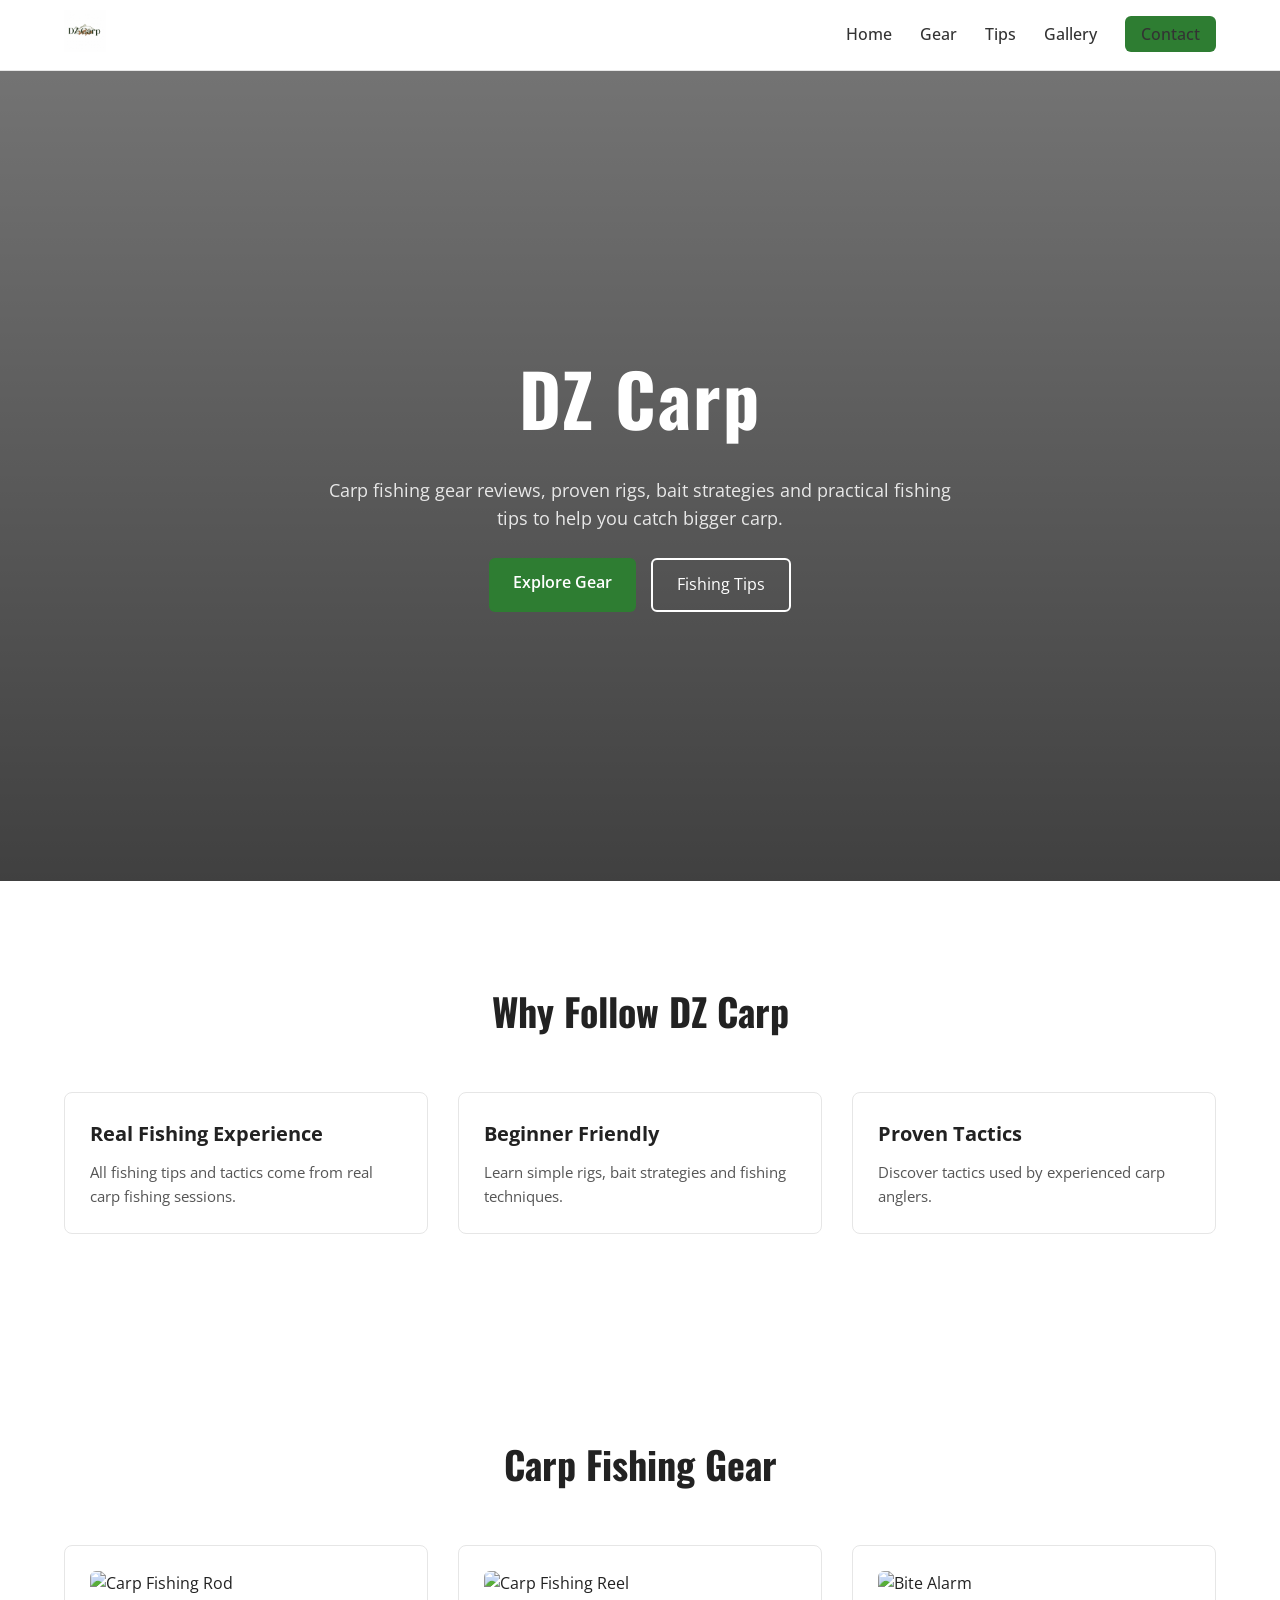
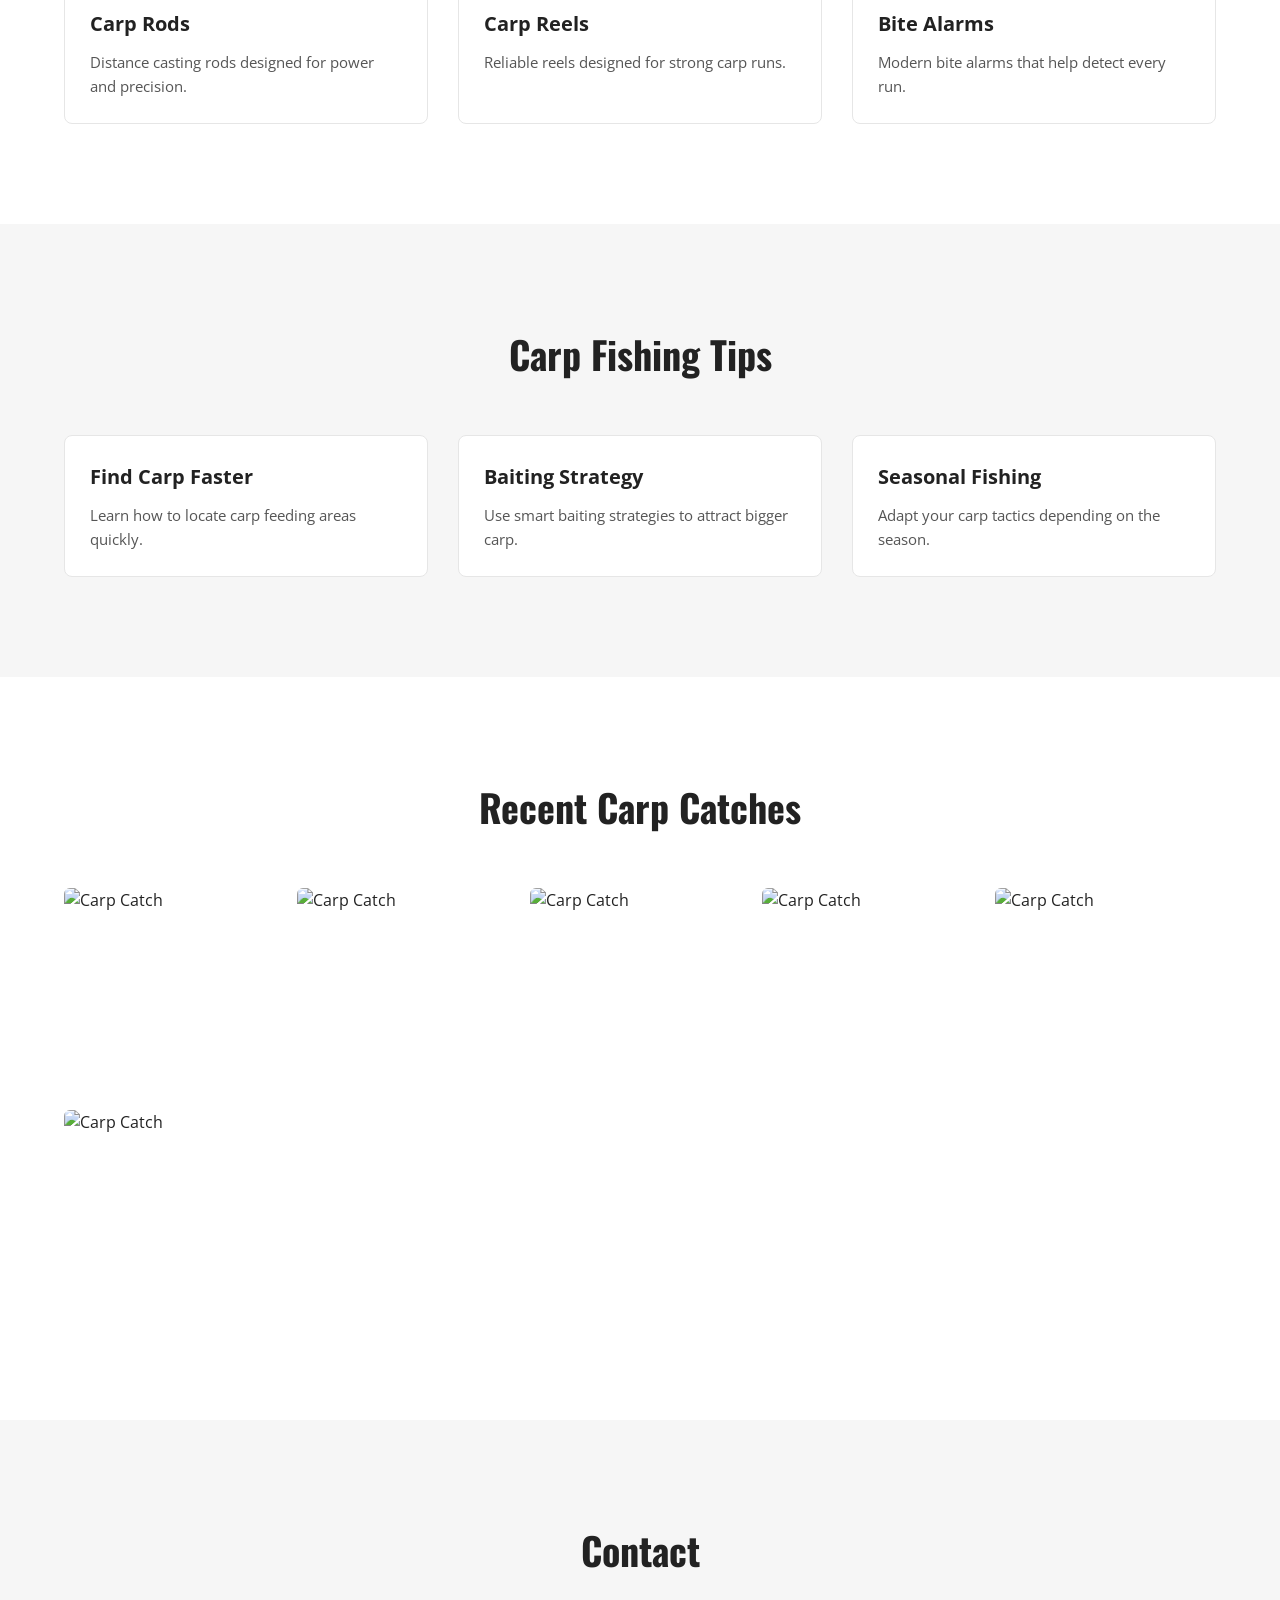
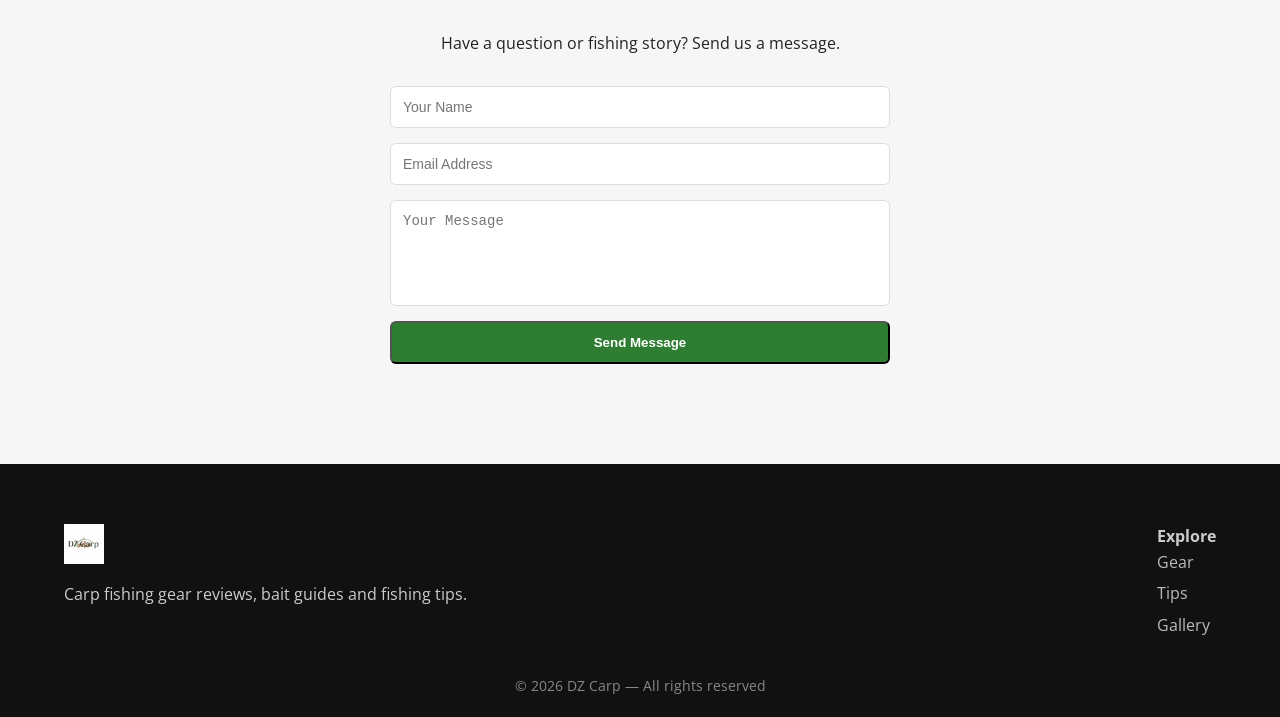
==== index.html @ c6442a7f "Update index.html" ====
<!DOCTYPE html>
<html lang="en">

<head>

<meta charset="UTF-8">
<meta name="viewport" content="width=device-width, initial-scale=1.0">

<title>DZ Carp | Carp Fishing Gear & Tips</title>

<meta name="description" content="DZ Carp – carp fishing gear reviews, rigs, bait guides and carp fishing tips for anglers.">

<link rel="icon" href="images/logo.png">
<link rel="stylesheet" href="style.css">

<link rel="preconnect" href="https://fonts.googleapis.com">
<link rel="preconnect" href="https://fonts.gstatic.com" crossorigin>

<link href="https://fonts.googleapis.com/css2?family=Oswald:wght@400;600;700&family=Open+Sans:wght@400;500;600&display=swap" rel="stylesheet">

</head>

<body>

<!-- ================= HEADER ================= -->

<header class="header">

<div class="container nav-container">

<a href="index.html" class="logo">
<img src="images/logo.png" alt="DZ Carp Logo">
</a>

<nav class="nav-menu">

<ul>

<li><a href="#home">Home</a></li>
<li><a href="#gear">Gear</a></li>
<li><a href="#tips">Tips</a></li>
<li><a href="#gallery">Gallery</a></li>
<li><a href="#contact" class="nav-cta">Contact</a></li>

</ul>

</nav>

</div>

</header>


<!-- ================= MAIN ================= -->

<main>


<!-- HERO SECTION -->

<section class="hero" id="home">

<div class="container hero-inner">

<h1>DZ Carp</h1>

<p class="hero-text">

Carp fishing gear reviews, proven rigs, bait strategies and
practical fishing tips to help you catch bigger carp.

</p>

<div class="hero-buttons">

<a href="#gear" class="btn-primary">Explore Gear</a>

<a href="#tips" class="btn-outline">Fishing Tips</a>

</div>

</div>

</section>



<!-- WHY DZ CARP -->

<section class="section">

<div class="container">

<h2 class="section-title">Why Follow DZ Carp</h2>

<div class="grid">

<div class="card">

<h3>Real Fishing Experience</h3>

<p>

All fishing tips and tactics come from real carp fishing sessions.

</p>

</div>

<div class="card">

<h3>Beginner Friendly</h3>

<p>

Learn simple rigs, bait strategies and fishing techniques.

</p>

</div>

<div class="card">

<h3>Proven Tactics</h3>

<p>

Discover tactics used by experienced carp anglers.

</p>

</div>

</div>

</div>

</section>



<!-- GEAR -->

<section class="section" id="gear">

<div class="container">

<h2 class="section-title">Carp Fishing Gear</h2>

<div class="grid">

<div class="card">

<img src="images/rod.jpg" alt="Carp Fishing Rod">

<h3>Carp Rods</h3>

<p>

Distance casting rods designed for power and precision.

</p>

</div>


<div class="card">

<img src="images/reel.jpg" alt="Carp Fishing Reel">

<h3>Carp Reels</h3>

<p>

Reliable reels designed for strong carp runs.

</p>

</div>


<div class="card">

<img src="images/alarm.jpg" alt="Bite Alarm">

<h3>Bite Alarms</h3>

<p>

Modern bite alarms that help detect every run.

</p>

</div>

</div>

</div>

</section>



<!-- FISHING TIPS -->

<section class="section dark" id="tips">

<div class="container">

<h2 class="section-title">Carp Fishing Tips</h2>

<div class="grid">

<div class="card">

<h3>Find Carp Faster</h3>

<p>

Learn how to locate carp feeding areas quickly.

</p>

</div>


<div class="card">

<h3>Baiting Strategy</h3>

<p>

Use smart baiting strategies to attract bigger carp.

</p>

</div>


<div class="card">

<h3>Seasonal Fishing</h3>

<p>

Adapt your carp tactics depending on the season.

</p>

</div>

</div>

</div>

</section>



<!-- GALLERY -->

<section class="section" id="gallery">

<div class="container">

<h2 class="section-title">Recent Carp Catches</h2>

<div class="gallery">

<img src="images/carp1.jpg" alt="Carp Catch">
<img src="images/carp2.jpg" alt="Carp Catch">
<img src="images/carp3.jpg" alt="Carp Catch">
<img src="images/carp4.jpg" alt="Carp Catch">
<img src="images/carp5.jpg" alt="Carp Catch">
<img src="images/carp6.jpg" alt="Carp Catch">

</div>

</div>

</section>



<!-- CONTACT -->

<section class="section dark" id="contact">

<div class="container contact">

<h2 class="section-title">Contact</h2>

<p style="text-align:center;margin-bottom:30px">

Have a question or fishing story? Send us a message.

</p>

<form>

<input type="text" placeholder="Your Name" required>

<input type="email" placeholder="Email Address" required>

<textarea rows="5" placeholder="Your Message"></textarea>

<button type="submit" class="btn-primary">

Send Message

</button>

</form>

</div>

</section>

</main>



<!-- ================= FOOTER ================= -->

<footer class="footer">

<div class="container footer-grid">

<div class="footer-brand">

<img src="images/logo.png" alt="DZ Carp Logo">

<p>

Carp fishing gear reviews, bait guides and fishing tips.

</p>

</div>


<div>

<h4>Explore</h4>

<a href="#gear">Gear</a>
<a href="#tips">Tips</a>
<a href="#gallery">Gallery</a>

</div>

</div>

<p class="copyright">

© 2026 DZ Carp — All rights reserved

</p>

</footer>


</body>
</html>
---- style.css ----
/* ======================================================
   DZ Carp — Modern Light Fishing Website
   ====================================================== */

*{
margin:0;
padding:0;
box-sizing:border-box;
}

body{
font-family:'Open Sans',sans-serif;
background:#ffffff;
color:#222;
line-height:1.6;
}


/* CONTAINER */

.container{
width:90%;
max-width:1200px;
margin:auto;
}


/* ======================================================
   HEADER
   ====================================================== */

.header{
background:#ffffff;
border-bottom:1px solid #e6e6e6;
position:sticky;
top:0;
z-index:1000;
}

.nav-container{
display:flex;
align-items:center;
justify-content:space-between;
height:70px;
}

.logo img{
height:42px;
}


/* NAVIGATION */

.nav-menu ul{
display:flex;
gap:28px;
list-style:none;
}

.nav-menu a{
text-decoration:none;
color:#333;
font-weight:500;
transition:.3s;
}

.nav-menu a:hover{
color:#2e7d32;
}

.nav-cta{
background:#2e7d32;
color:white;
padding:7px 16px;
border-radius:6px;
}


/* ======================================================
   HERO
   ====================================================== */

.hero{
min-height:90vh;
display:flex;
align-items:center;
justify-content:center;
text-align:center;

background:
linear-gradient(rgba(0,0,0,.55),rgba(0,0,0,.75)),
url("images/hero.jpg");

background-size:cover;
background-position:center;
color:white;
}

.hero-inner{
max-width:650px;
}

.hero h1{
font-family:'Oswald',sans-serif;
font-size:72px;
letter-spacing:2px;
margin-bottom:10px;
}

.hero-text{
margin:20px auto;
font-size:18px;
color:#e8e8e8;
}


/* BUTTONS */

.hero-buttons{
margin-top:25px;
display:flex;
justify-content:center;
gap:15px;
flex-wrap:wrap;
}

.btn-primary{
background:#2e7d32;
color:white;
padding:12px 24px;
border-radius:6px;
text-decoration:none;
font-weight:600;
transition:.3s;
}

.btn-primary:hover{
background:#1b5e20;
}

.btn-outline{
border:2px solid white;
color:white;
padding:12px 24px;
border-radius:6px;
text-decoration:none;
}

.btn-outline:hover{
background:white;
color:#111;
}


/* ======================================================
   SECTIONS
   ====================================================== */

.section{
padding:100px 0;
background:#ffffff;
}

.section-title{
text-align:center;
font-family:'Oswald',sans-serif;
font-size:38px;
margin-bottom:50px;
}

.dark{
background:#f6f6f6;
}


/* ======================================================
   GRID
   ====================================================== */

.grid{
display:grid;
grid-template-columns:repeat(auto-fit,minmax(260px,1fr));
gap:30px;
}


/* ======================================================
   CARDS
   ====================================================== */

.card{
background:white;
padding:25px;
border-radius:8px;
border:1px solid #e6e6e6;
transition:.3s;
}

.card:hover{
transform:translateY(-6px);
box-shadow:0 10px 25px rgba(0,0,0,.08);
}

.card img{
width:100%;
border-radius:6px;
margin-bottom:12px;
}

.card h3{
margin-bottom:10px;
font-size:20px;
}

.card p{
color:#555;
font-size:15px;
}


/* ======================================================
   GALLERY
   ====================================================== */

.gallery{
display:grid;
grid-template-columns:repeat(auto-fit,minmax(220px,1fr));
gap:12px;
}

.gallery img{
width:100%;
height:210px;
object-fit:cover;
border-radius:6px;
transition:.3s;
}

.gallery img:hover{
transform:scale(1.05);
}


/* ======================================================
   CONTACT
   ====================================================== */

.contact form{
max-width:500px;
margin:auto;
display:flex;
flex-direction:column;
gap:15px;
}

.contact input,
.contact textarea{
padding:12px;
border-radius:6px;
border:1px solid #ddd;
font-size:14px;
}

.contact textarea{
resize:none;
}


/* ======================================================
   FOOTER
   ====================================================== */

.footer{
background:#111;
color:#ccc;
padding:60px 0 20px;
}

.footer-grid{
display:flex;
justify-content:space-between;
flex-wrap:wrap;
gap:40px;
}

.footer img{
height:40px;
margin-bottom:10px;
}

.footer a{
display:block;
color:#bbb;
text-decoration:none;
margin-bottom:6px;
}

.footer a:hover{
color:white;
}

.copyright{
text-align:center;
margin-top:30px;
color:#888;
font-size:14px;
}


/* ======================================================
   RESPONSIVE
   ====================================================== */

@media(max-width:768px){

.nav-menu ul{
flex-direction:column;
gap:15px;
}

.hero h1{
font-size:46px;
}

.section{
padding:70px 0;
}

.footer-grid{
flex-direction:column;
}

}
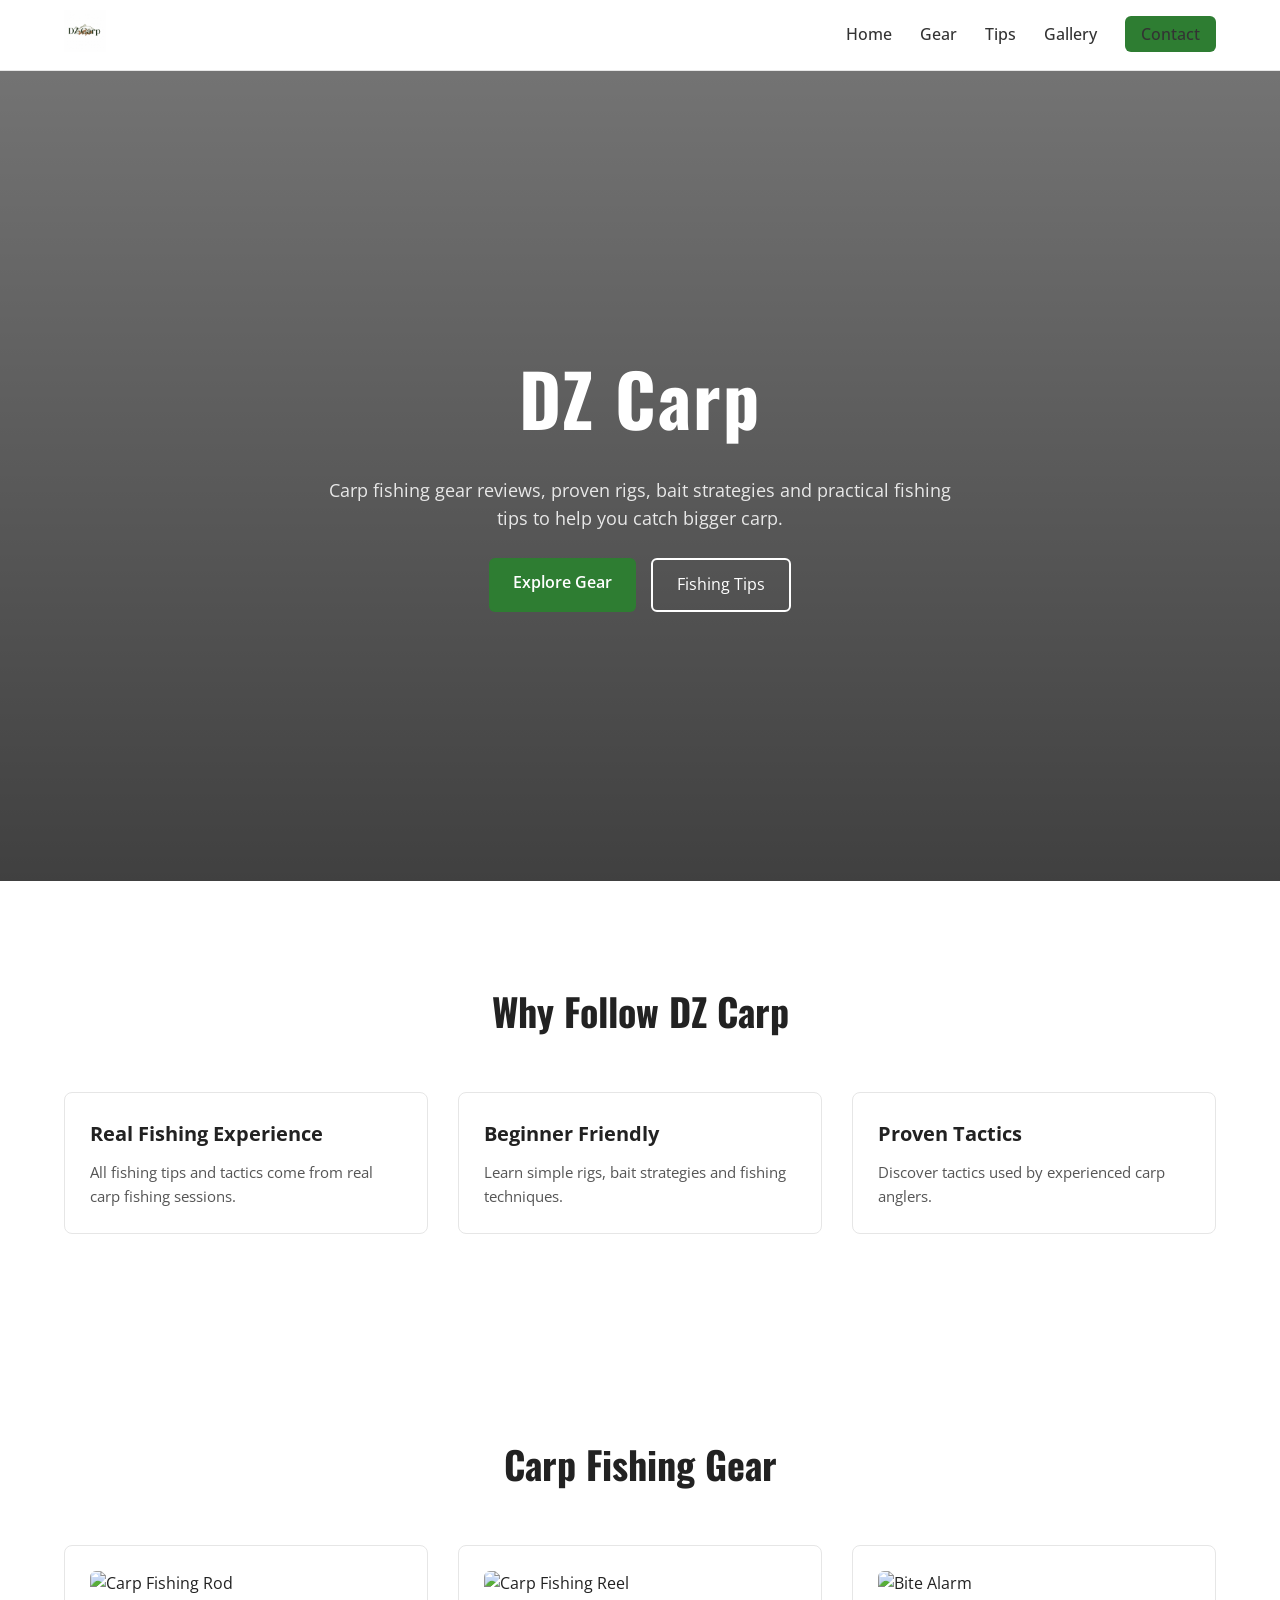
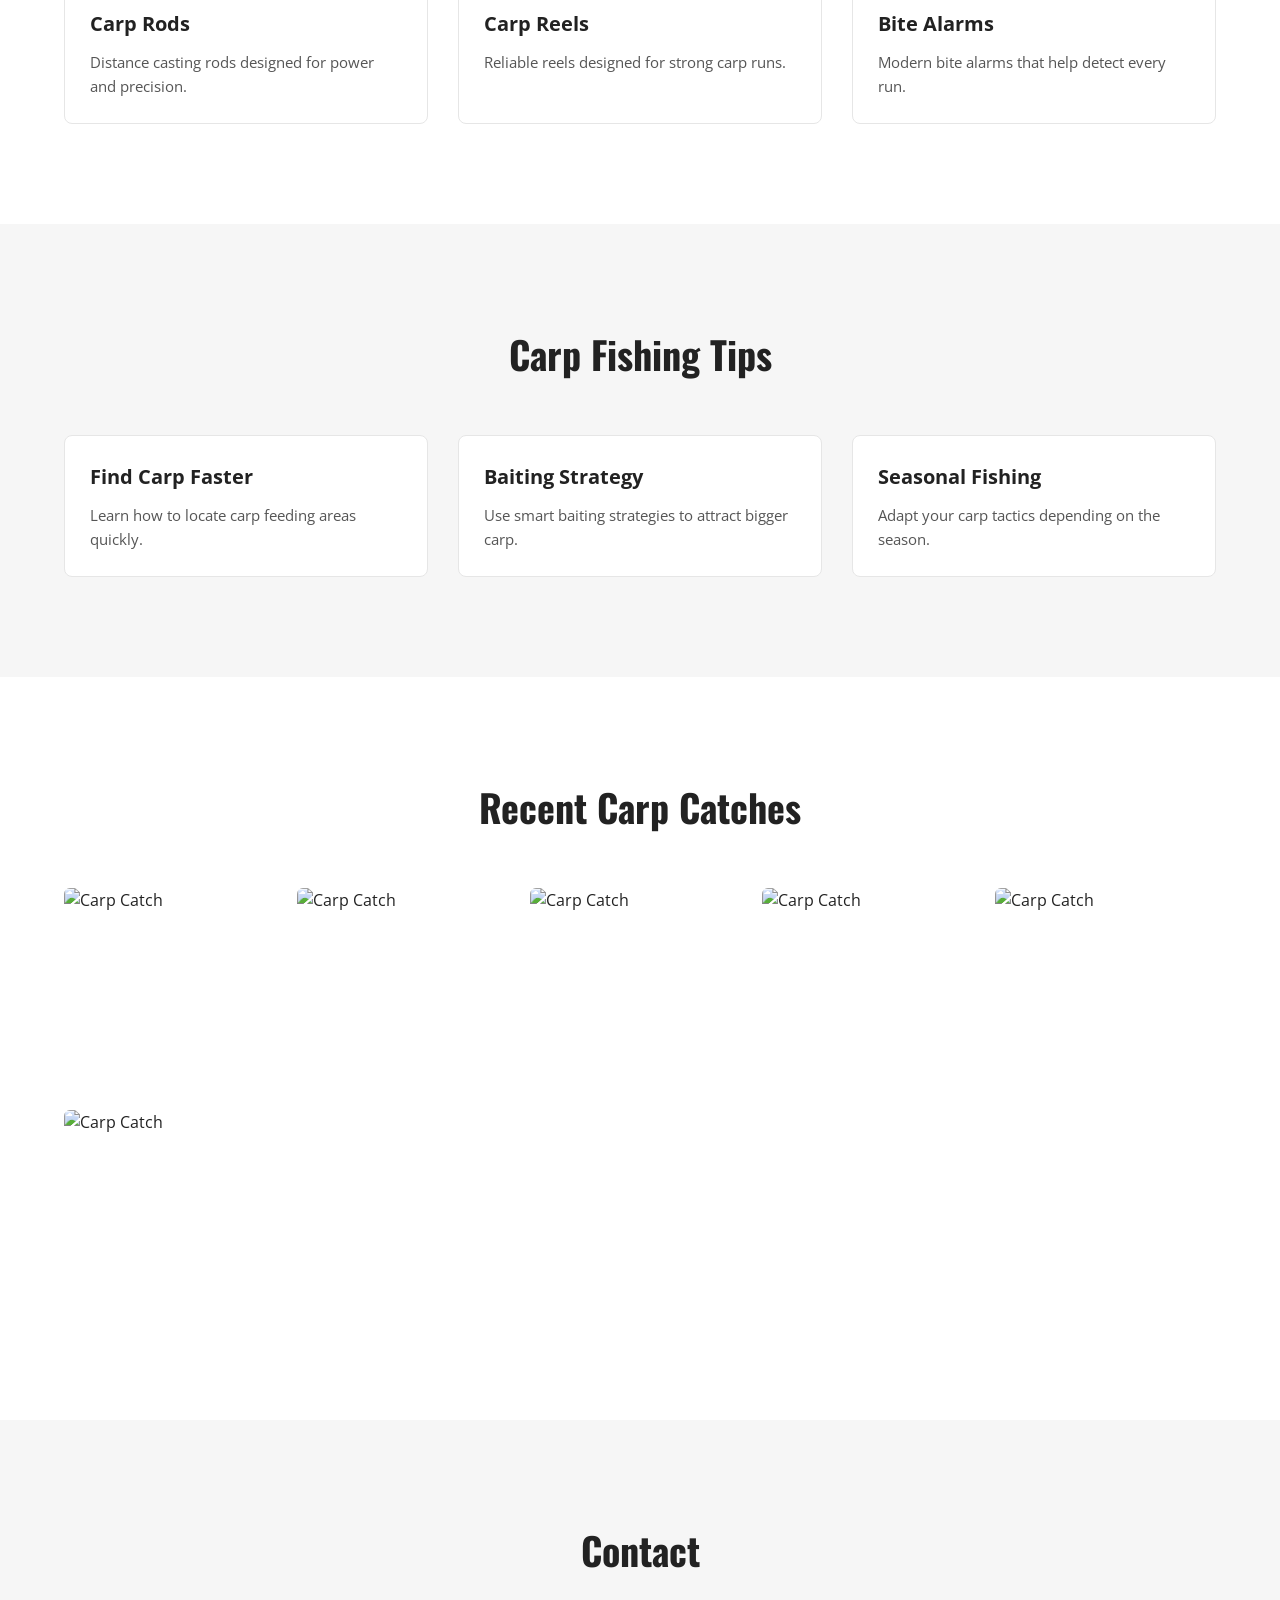
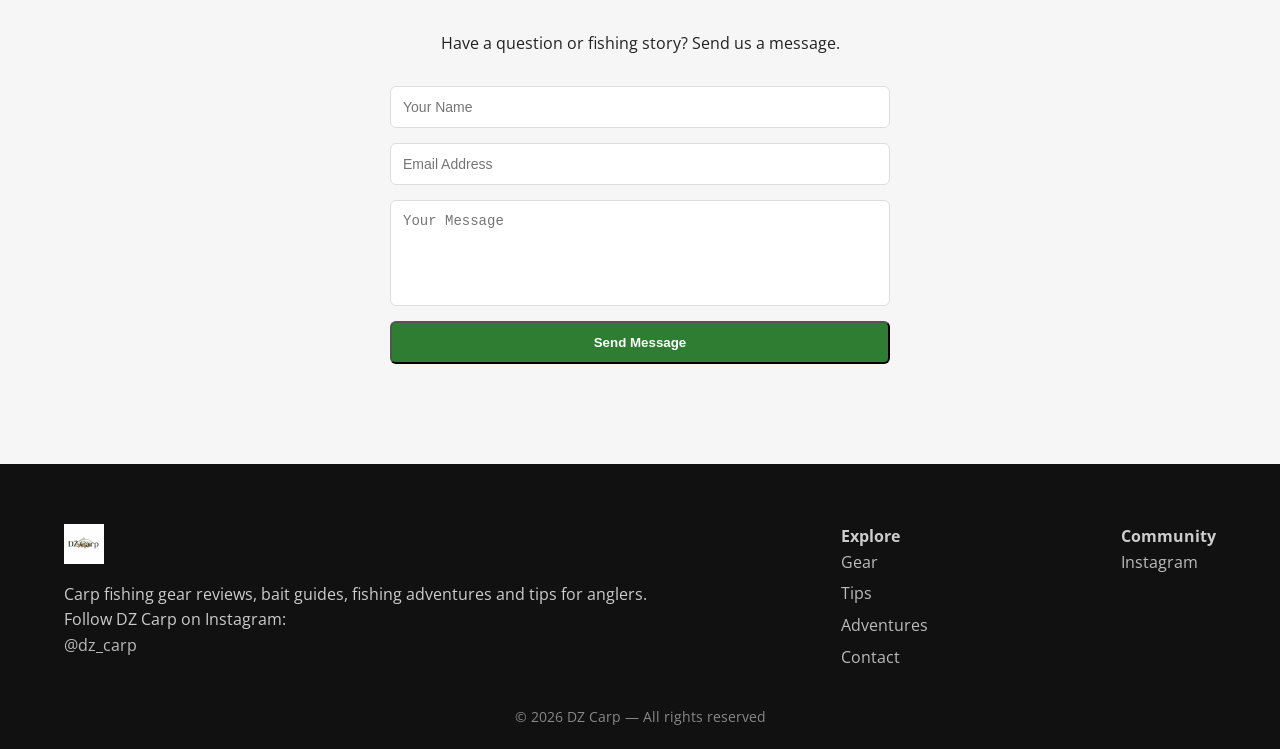
==== commit f16ef8fe: "Update index.html" ====
--- a/index.html
+++ b/index.html
@@ -37,10 +37,10 @@
 <ul>
 
 <li><a href="#home">Home</a></li>
-<li><a href="#gear">Gear</a></li>
+<li><a href="gear">Gear</a></li>
 <li><a href="#tips">Tips</a></li>
 <li><a href="#gallery">Gallery</a></li>
-<li><a href="#contact" class="nav-cta">Contact</a></li>
+<li><a href="contact" class="nav-cta">Contact</a></li>
 
 </ul>
 
@@ -73,7 +73,7 @@
 
 <div class="hero-buttons">
 
-<a href="#gear" class="btn-primary">Explore Gear</a>
+<a href="gear" class="btn-primary">Explore Gear</a>
 
 <a href="#tips" class="btn-outline">Fishing Tips</a>
 
@@ -331,9 +331,12 @@
 <img src="images/logo.png" alt="DZ Carp Logo">
 
 <p>
-
-Carp fishing gear reviews, bait guides and fishing tips.
-
+Carp fishing gear reviews, bait guides, fishing adventures and tips for anglers.
+</p>
+
+<p>
+Follow DZ Carp on Instagram:
+<a href="https://instagram.com/dz_carp" target="_blank">@dz_carp</a>
 </p>
 
 </div>
@@ -343,9 +346,19 @@
 
 <h4>Explore</h4>
 
-<a href="#gear">Gear</a>
-<a href="#tips">Tips</a>
-<a href="#gallery">Gallery</a>
+<a href="gear.html">Gear</a>
+<a href="tips.html">Tips</a>
+<a href="adventures.html">Adventures</a>
+<a href="contact.html">Contact</a>
+
+</div>
+
+
+<div>
+
+<h4>Community</h4>
+
+<a href="https://instagram.com/dz_carp" target="_blank">Instagram</a>
 
 </div>
 
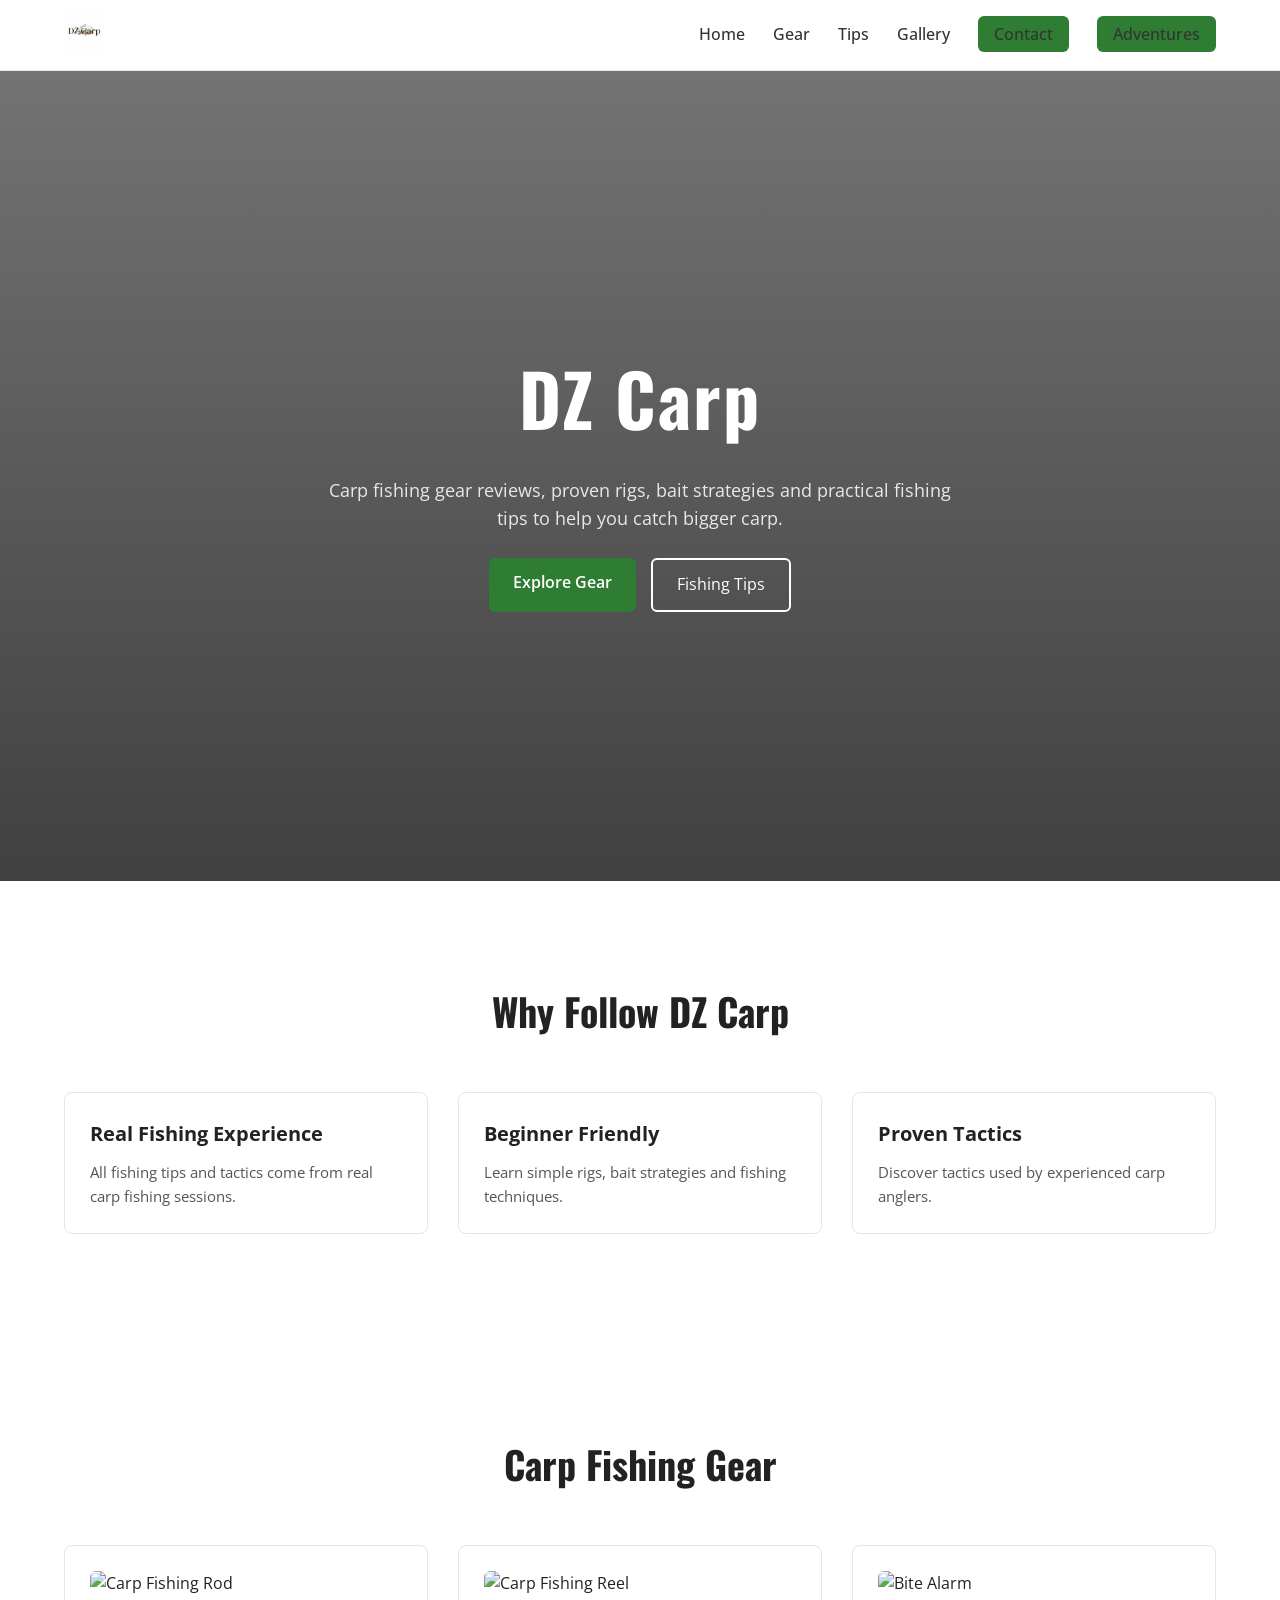
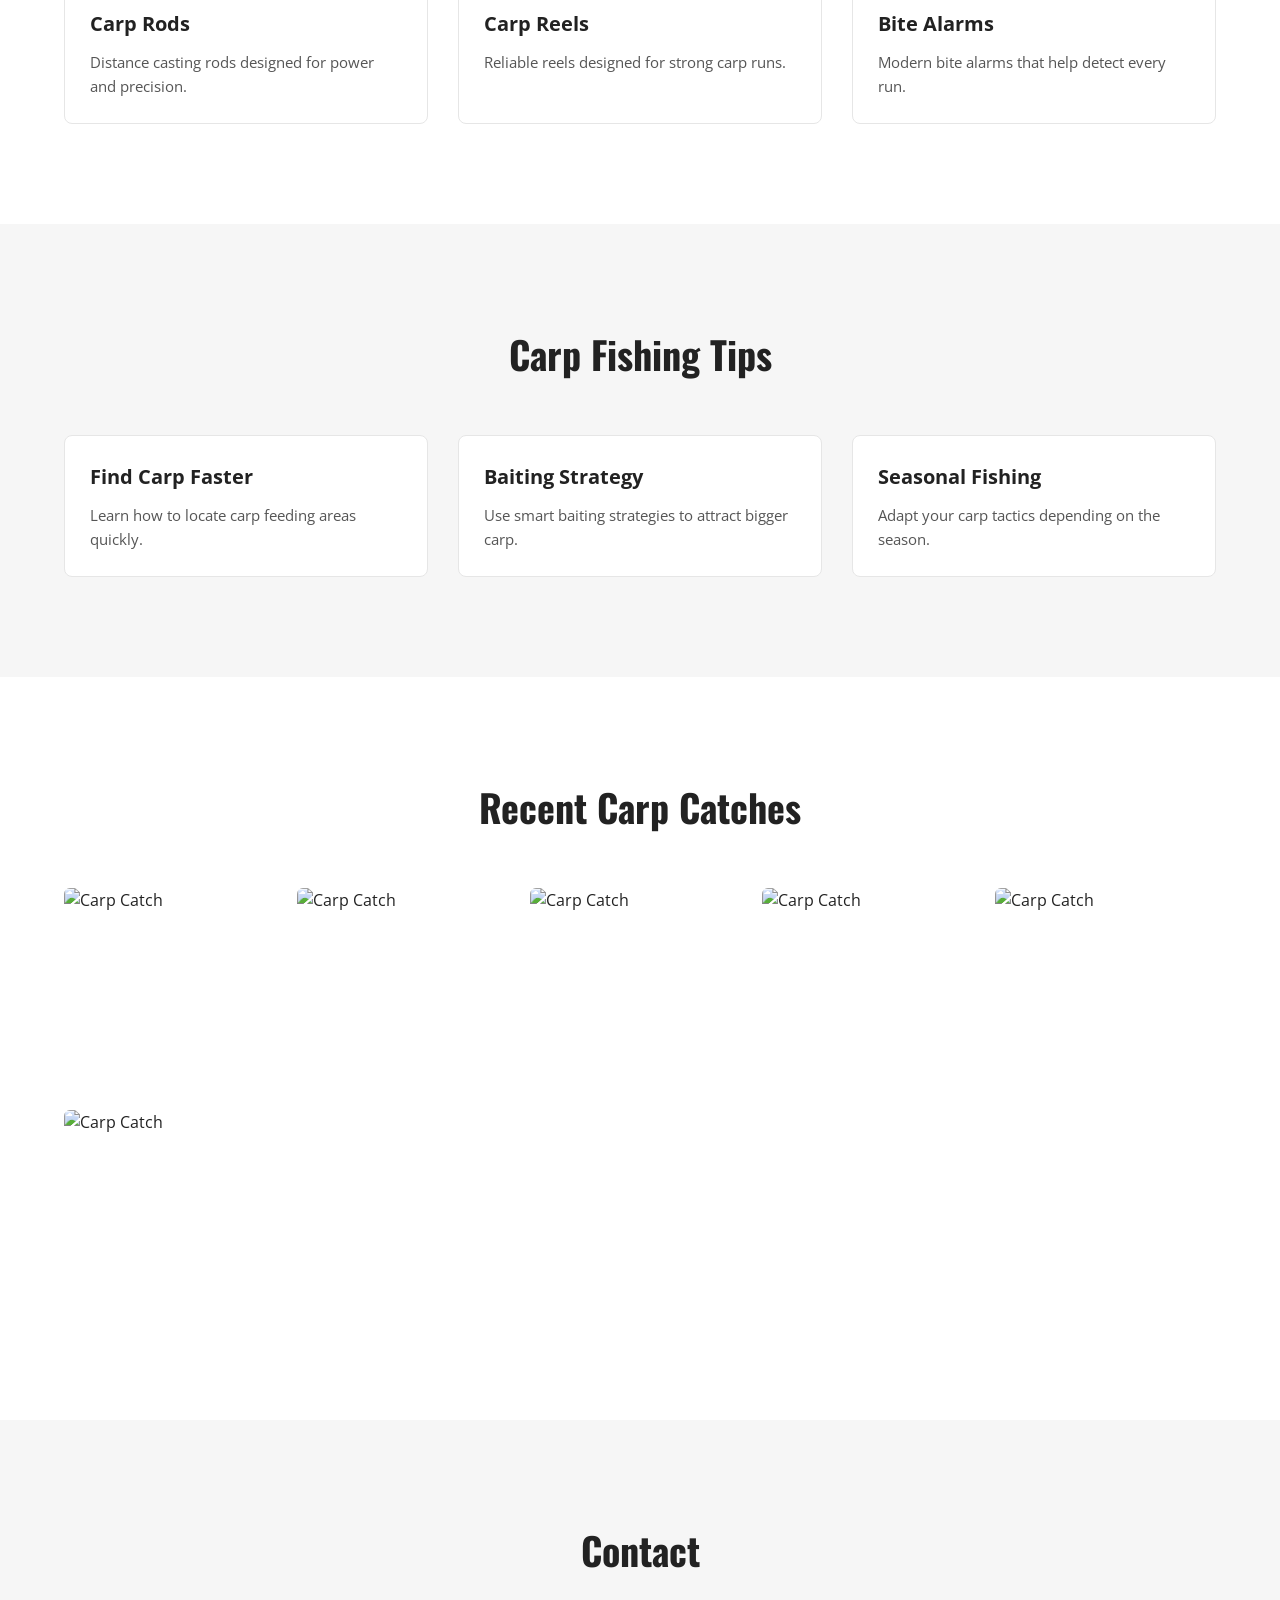
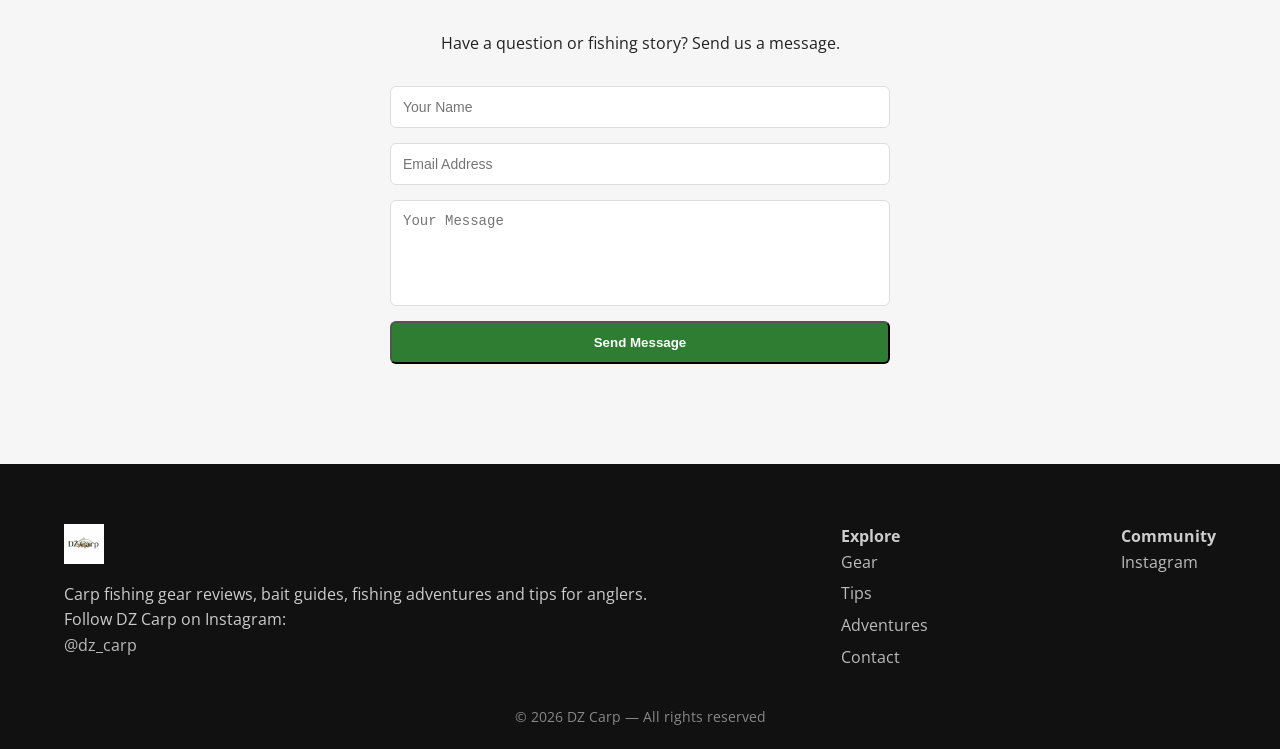
==== commit 2e243b4d: "Update index.html" ====
--- a/index.html
+++ b/index.html
@@ -38,9 +38,11 @@
 
 <li><a href="#home">Home</a></li>
 <li><a href="gear">Gear</a></li>
-<li><a href="#tips">Tips</a></li>
+<li><a href="tips">Tips</a></li>
 <li><a href="#gallery">Gallery</a></li>
 <li><a href="contact" class="nav-cta">Contact</a></li>
+<li><a href="adventures" class="nav-cta">Adventures</a></li>
+
 
 </ul>
 
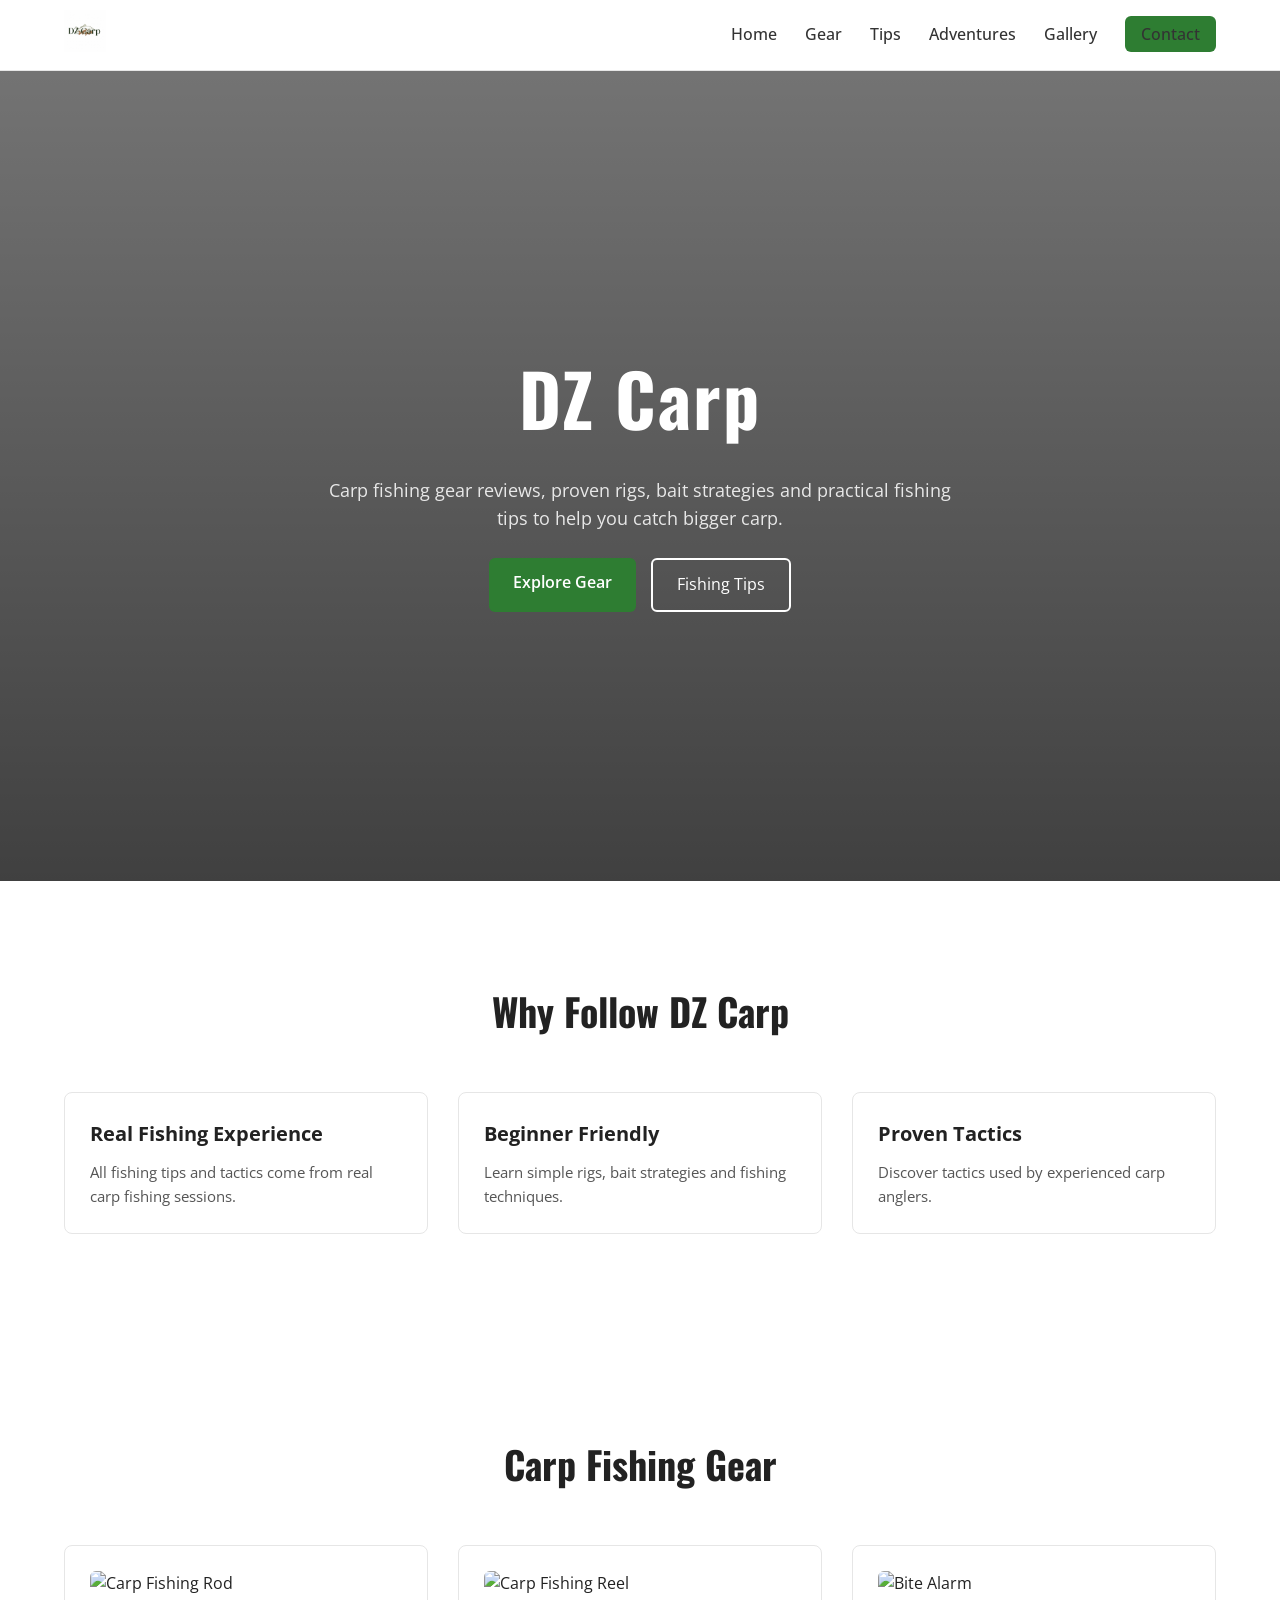
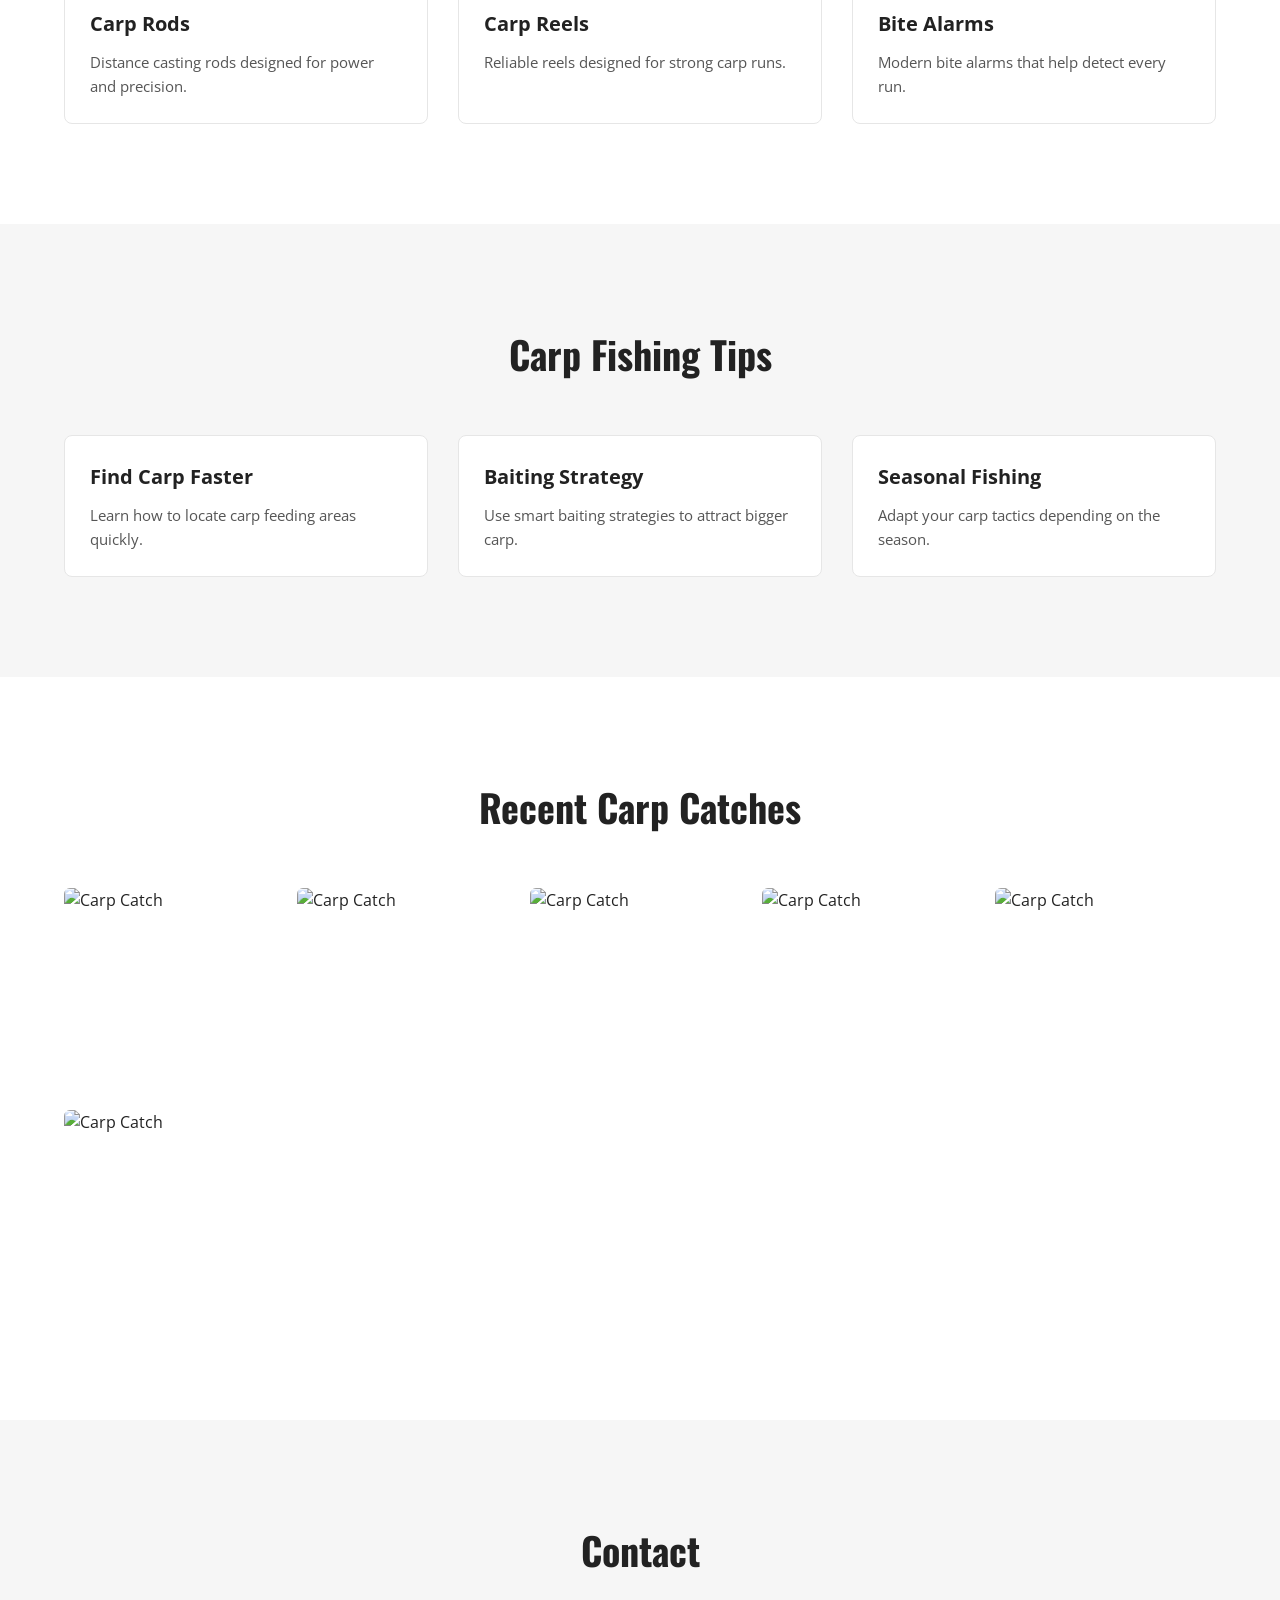
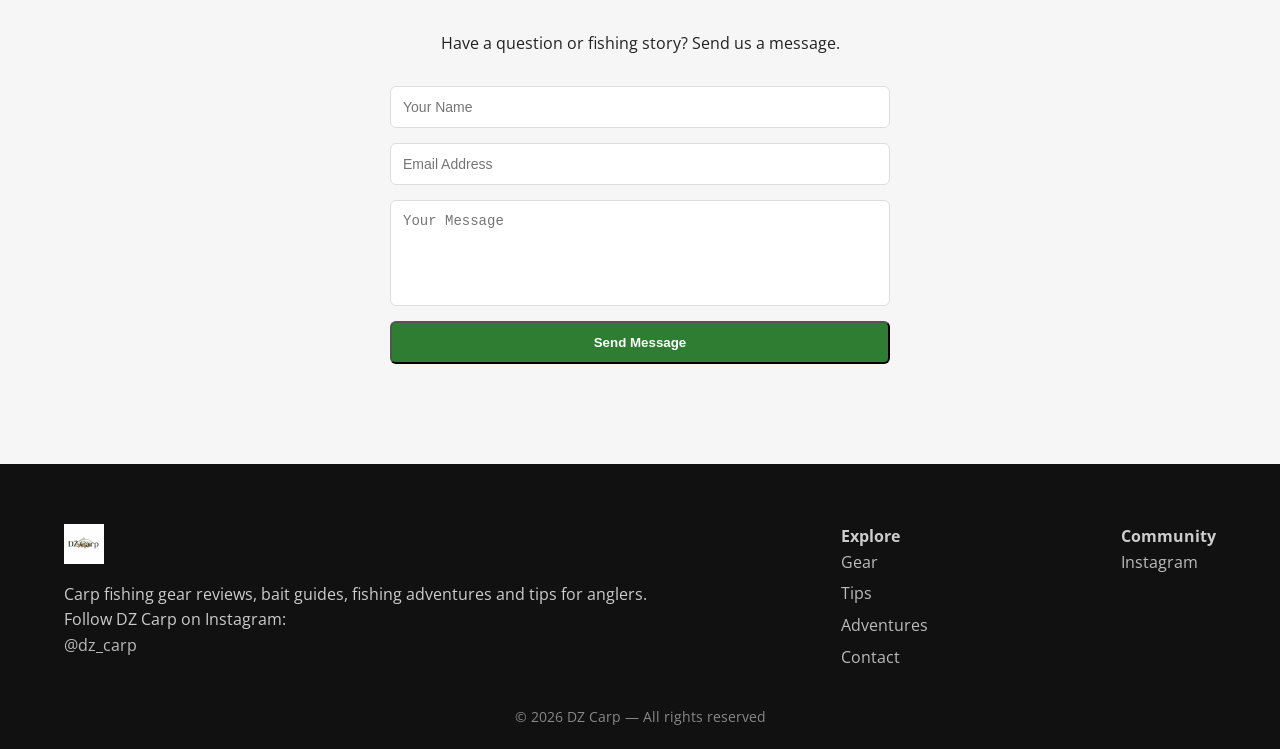
==== commit 9054ac62: "Update index.html" ====
--- a/index.html
+++ b/index.html
@@ -39,9 +39,9 @@
 <li><a href="#home">Home</a></li>
 <li><a href="gear">Gear</a></li>
 <li><a href="tips">Tips</a></li>
+<li><a href="adventures">Adventures</a></li>
 <li><a href="#gallery">Gallery</a></li>
 <li><a href="contact" class="nav-cta">Contact</a></li>
-<li><a href="adventures" class="nav-cta">Adventures</a></li>
 
 
 </ul>
@@ -77,7 +77,7 @@
 
 <a href="gear" class="btn-primary">Explore Gear</a>
 
-<a href="#tips" class="btn-outline">Fishing Tips</a>
+<a href="tips" class="btn-outline">Fishing Tips</a>
 
 </div>
 
